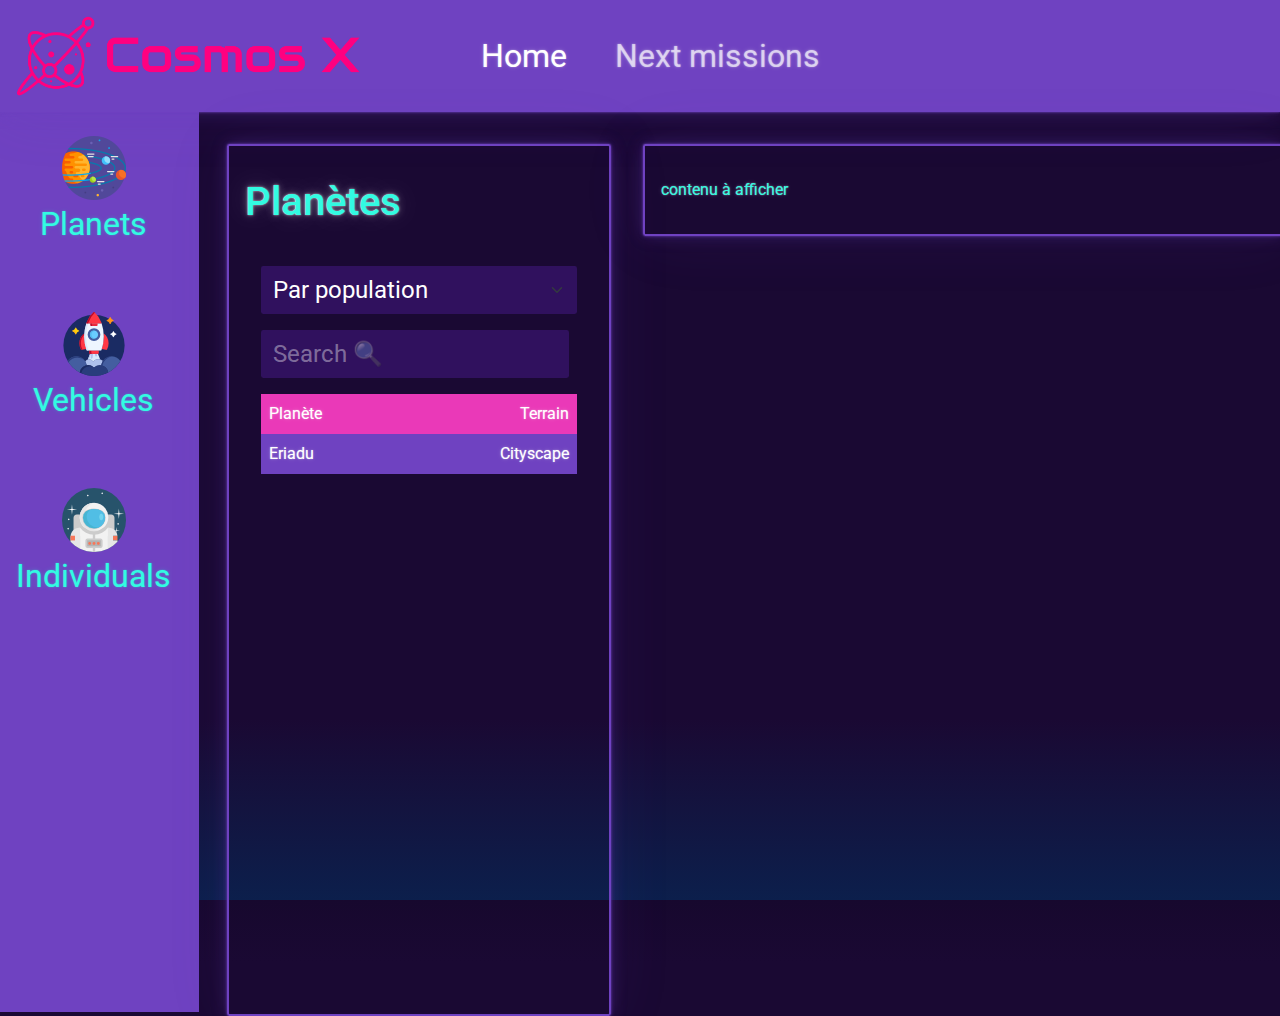
==== html/planets.html @ c691a635 "initial commit" ====
<!DOCTYPE html>
<html lang="en">

<head>
    <meta charset="UTF-8">
    <meta name="viewport" content="width=device-width, initial-scale=1.0">
    <link rel="stylesheet" href="../style/css/reset.css">
    <link rel="stylesheet" href="../style/css/bootstrap.min.css">
    <link rel="stylesheet" href="../style/css/planets.css">
    <link rel="shortcut icon" href="../img/favicon.ico" type="image/x-icon">
    <title>Planets</title>
</head>

<body>
    <div class="container-fluid h-100">
        <nav class="navbar navbar-expand-lg bg-primary" data-bs-theme="dark">
            <img src="../img/logo.png" alt="" id="logo">
            <div class="collapse navbar-collapse" id="navbarColor01">
                <ul class="navbar-nav me-auto">
                    <li class="nav-item">
                        <a class="nav-link active" href="#">Home
                            <span class="visually-hidden">(current)</span>
                        </a>
                    </li>
                    <li class="nav-item">
                        <a class="nav-link" href="#">Next missions</a>
                    </li>
                </ul>
            </div>
        </nav>
        <div class="row h-100">
            <nav class="col-md-3 col-lg-2 d-md-block bg-primary sidebar">
                <div class="position-sticky">
                    <ul class="nav flex-column">
                        <li class="nav-item">
                            <a class="nav-link" href="#">
                                <img src="../img/planets.png" alt="planets">
                                <p>Planets</p>
                            </a>
                        </li>
                        <li class="nav-item">
                            <a class="nav-link" href="#">
                                <img src="../img/vehicles.png" alt="vehicles">
                                <p>Vehicles</p>
                            </a>
                        </li>
                        <li class="nav-item">
                            <a class="nav-link" href="#">
                                <img src="../img/individuals.png" alt="individuals">
                                <p>Individuals</p>
                            </a>
                        </li>
                    </ul>
                </div>
            </nav>
            <main>
                <div id="planets_table_card" class="card border-primary">
                    <div class="card_detail">
                        <h1>Planètes</h1>
                        <div class="card-body">
                            <select class="filter form-select">
                                <option>Par population</option>
                                <option>Par ordre alphabétique</option>
                            </select>
                            <form class="searchbar_form d-flex">
                                <input class="searchbar form-control me-sm-2" type="search" placeholder="Search 🔍">
                            </form>
                            <table class="planets_table table table-hover">
                                <thead>
                                    <tr class="table-secondary">
                                        <th scope="col">Planète</th>
                                        <th scope="col">Terrain</th>
                                    </tr>
                                </thead>
                                <tbody>
                                    <tr class="table-primary">
                                        <th scope="row">Eriadu</th>
                                        <td>Cityscape</td>
                                    </tr>
                                </tbody>
                            </table>
                        </div>
                        <p class="number_results"></p>
                    </div>
                </div>
                <div id="planet_display" class="card border-primary">
                    <div class="card_detail">
                        contenu à afficher
                    </div>
                </div>
            </main>
        </div>
    </div>

    <script src="../js/planets.js"></script>
    <script src="https://code.jquery.com/jquery-3.5.1.slim.min.js"></script>
    <script src="https://cdn.jsdelivr.net/npm/@popperjs/core@2.5.4/dist/umd/popper.min.js"></script>
    <script src="https://stackpath.bootstrapcdn.com/bootstrap/4.5.2/js/bootstrap.min.js"></script>
</body>

</html>
---- style/css/planets.css ----
* {
  box-sizing: border-box;
}

html,
body {
  height: 100%;
  width: 100%;
  display: flex;
}

.container-fluid {
  padding: 0;
  flex: 1;
  display: flex;
  flex-direction: column;
}

.navbar {
  width: 100%;
  display: flex;
  gap: 5rem;
}

.navbar a {
  font-size: 2rem;
  margin: 0rem 1rem;
}

.sidebar {
  display: flex;
  width: auto;
  justify-content: center;
}

#logo {
  height: 5rem;
  margin: 0rem 1rem;
}

.nav-item img {
  height: 64px;
}

.nav-item {
  margin: 1rem 0rem;
}

.nav-item a {
  flex-direction: column;
  display: flex;
  justify-content: center;
  align-items: center;
  font-size: 2rem;
}

.row {
  display: flex;
  flex-direction: row;
  flex-wrap: nowrap;
}

main {
  display: flex;
  flex-direction: row;
  justify-content: flex-start;
  flex-grow: 1;
  height: 100%;
  gap: 2rem;
  width: 100%;
  padding: 2rem;
  margin: 1rem;
  box-sizing: border-box;
}

#planets_table_card {
  display: flex;
  align-content: start;
  width: 30%;
  height: fit-content;
}

.card_detail {
  margin: 1rem 0rem;
  padding: 1rem;
  height: 100%;
}

.card-body {
  display: flex;
  flex-direction: column;
  align-items: left;
  align-content: center;
  justify-content: center;
  width: 100%;
  height: 70%;
}

.filter {
  font-size: 1.5rem;
  margin: 1rem 0rem;
}

.searchbar_form input {
  font-size: 1.5rem;
  margin-bottom: 1rem;
}

.planets_table {
  height: 50%;
}

.planets_table tbody {
  display: block;
  height: 500px;
  overflow-y: auto;
}

.planets_table thead, .planets_table tbody tr {
  display: table;
  width: 100%;
}

#planet_display {
  display: flex;
  align-content: start;
  gap: 2rem;
  width: 50%;
  height: fit-content;
}

.table-secondary th:nth-child(2) {
  text-align: right;
}

td {
  text-align: right;
}

/*# sourceMappingURL=planets.css.map */
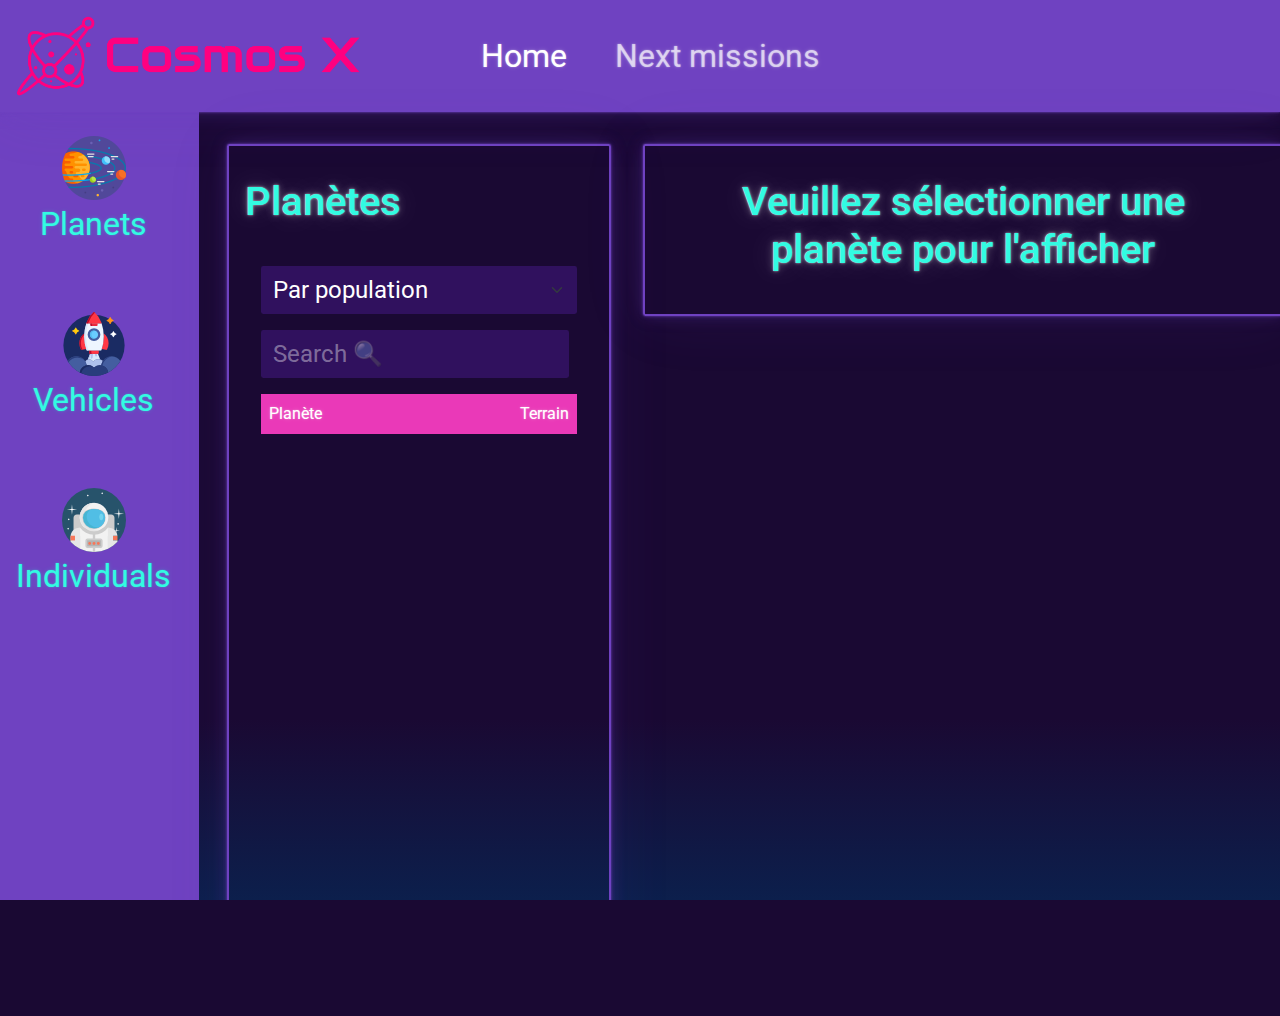
==== commit f5a796d8: "implements planet details" ====
--- a/html/planets.html
+++ b/html/planets.html
@@ -55,7 +55,7 @@
             </nav>
             <main>
                 <div id="planets_table_card" class="card border-primary">
-                    <div class="card_detail">
+                    <div class="planet_table_detail card_detail">
                         <h1>Planètes</h1>
                         <div class="card-body">
                             <select class="filter form-select">
@@ -73,19 +73,54 @@
                                     </tr>
                                 </thead>
                                 <tbody>
-                                    <tr class="table-primary">
-                                        <th scope="row">Eriadu</th>
-                                        <td>Cityscape</td>
-                                    </tr>
                                 </tbody>
                             </table>
                         </div>
                         <p class="number_results"></p>
                     </div>
                 </div>
-                <div id="planet_display" class="card border-primary">
-                    <div class="card_detail">
-                        contenu à afficher
+                <div id="planet_detail" class="card border-primary">
+                    <h1 class="select_message">Veuillez sélectionner une planète pour l'afficher</h1>
+                    <div class="notvisible planet_detail_card card_detail"">
+                        <h1 class="planet_name"></h1>
+                        <p class="population_info"></p>
+                        <div class="stats_list">
+                            <ul class="stats_left">
+                                <li class="stats_item">
+                                    <img src="../img/diameter.png" alt="diameter logo">
+                                    <div class="stats_details diameter">
+                                        <h2>Diamètre</h2>
+                                        <p class="diameter_info"></p>
+                                    </div>
+                                </li>
+                                <li class="stats_item">
+                                    <img src="../img/climate.png" alt="climate logo">
+                                    <div class="stats_details climate">
+                                        <h2>Climat</h2>
+                                        <p class="climate_info"></p>
+                                    </div>
+                                </li>
+                            </ul>
+                            <ul class="stats_right">
+                                <li class="stats_item">
+                                    <img src="../img/gravity.png" alt="gravity logo">
+                                    <div class="stats_details gravity">
+                                        <h2>Gravité</h2>
+                                        <p class="gravity_info"></p>
+                                    </div>
+                                </li>
+                                <li class="stats_item">
+                                    <img src="../img/terrain.png" alt="terrain logo">
+                                    <div class="stats_details terrain">
+                                        <h2>Terrain</h2>
+                                        <p class="terrain_info"></p>
+                                    </div>
+                                </li>
+                            </ul>
+                        </div>
+                        <div class="button_container">
+                        <button type="button" class="btn btn-primary">En savoir plus</button>
+                        </div>
                     </div>
                 </div>
             </main>
--- a/style/css/planets.css
+++ b/style/css/planets.css
@@ -7,6 +7,7 @@
   height: 100%;
   width: 100%;
   display: flex;
+  overflow: hidden;
 }
 
 .container-fluid {
@@ -121,7 +122,7 @@
   width: 100%;
 }
 
-#planet_display {
+#planet_detail {
   display: flex;
   align-content: start;
   gap: 2rem;
@@ -137,4 +138,39 @@
   text-align: right;
 }
 
+.planets_table tbody tr:hover {
+  cursor: pointer;
+}
+
+.stats_list {
+  display: flex;
+  flex-direction: row;
+  justify-content: space-between;
+  align-content: center;
+  padding: 1rem;
+}
+
+.stats_item {
+  display: flex;
+  gap: 1rem;
+}
+
+.stats_item img {
+  height: 64px;
+}
+
+.button_container {
+  display: flex;
+  justify-content: end;
+}
+
+.notvisible {
+  display: none;
+}
+
+.select_message {
+  padding: 2rem;
+  text-align: center;
+}
+
 /*# sourceMappingURL=planets.css.map */
